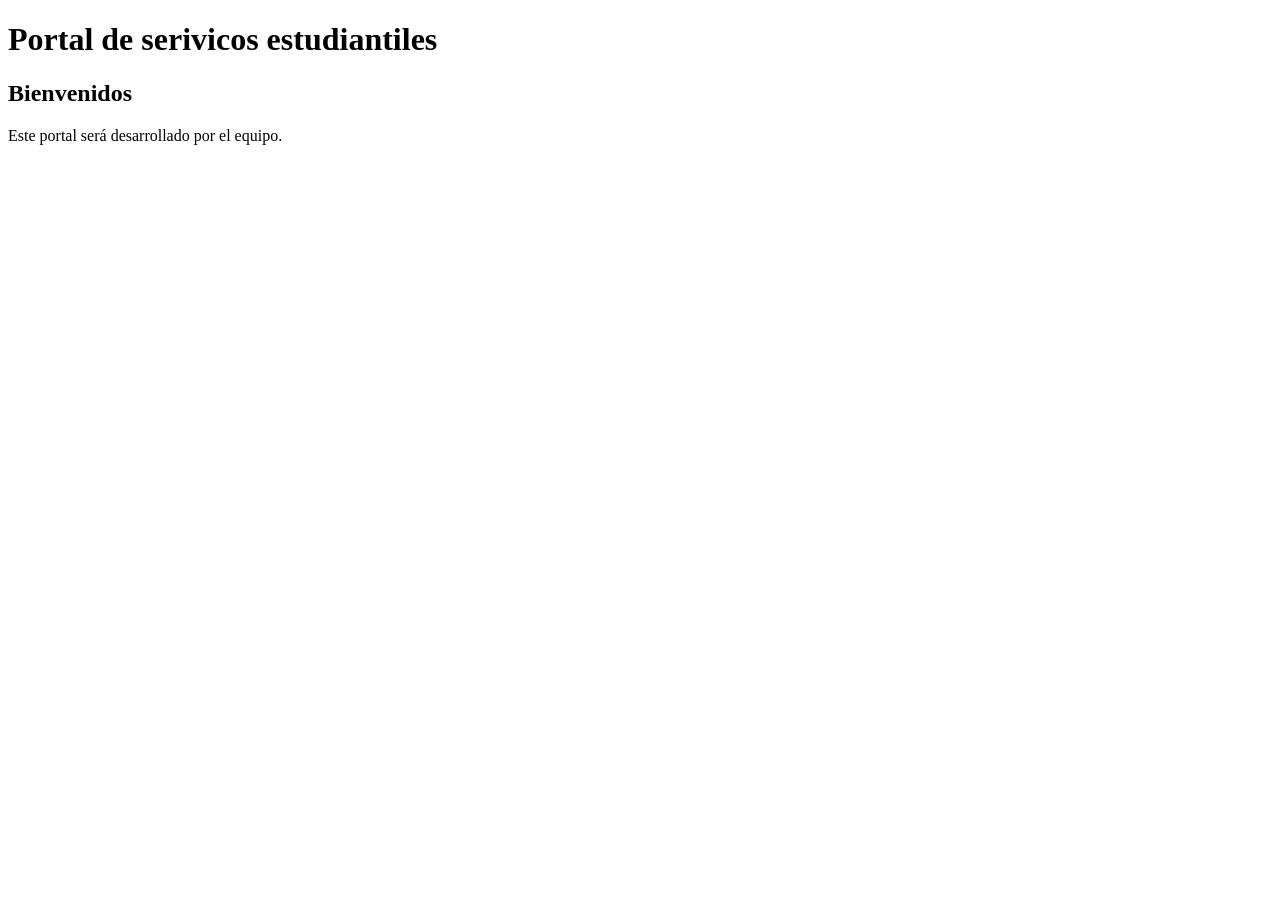
==== index.html @ c17c8a77 "First website upload" ====
<!DOCTYPE html>
<html lang="es">
<head>
    <meta charset="UTF-8">
    <meta name="viewport" content="width=device-width, initial-scale=1.0">
    <title>Servicios ITSE | Inicio</title>
    <link rel="stylesheet" href="">
</head>
<body>
    <header>
        <h1>Portal de serivicos estudiantiles</h1>
    </header>
    <main>
        <h2>Bienvenidos</h2>
        <p>Este portal será desarrollado por el equipo.</p>
        <!-- TODO: Completar contenido, navegación y secciones-->
    </main>
</body>
</html>
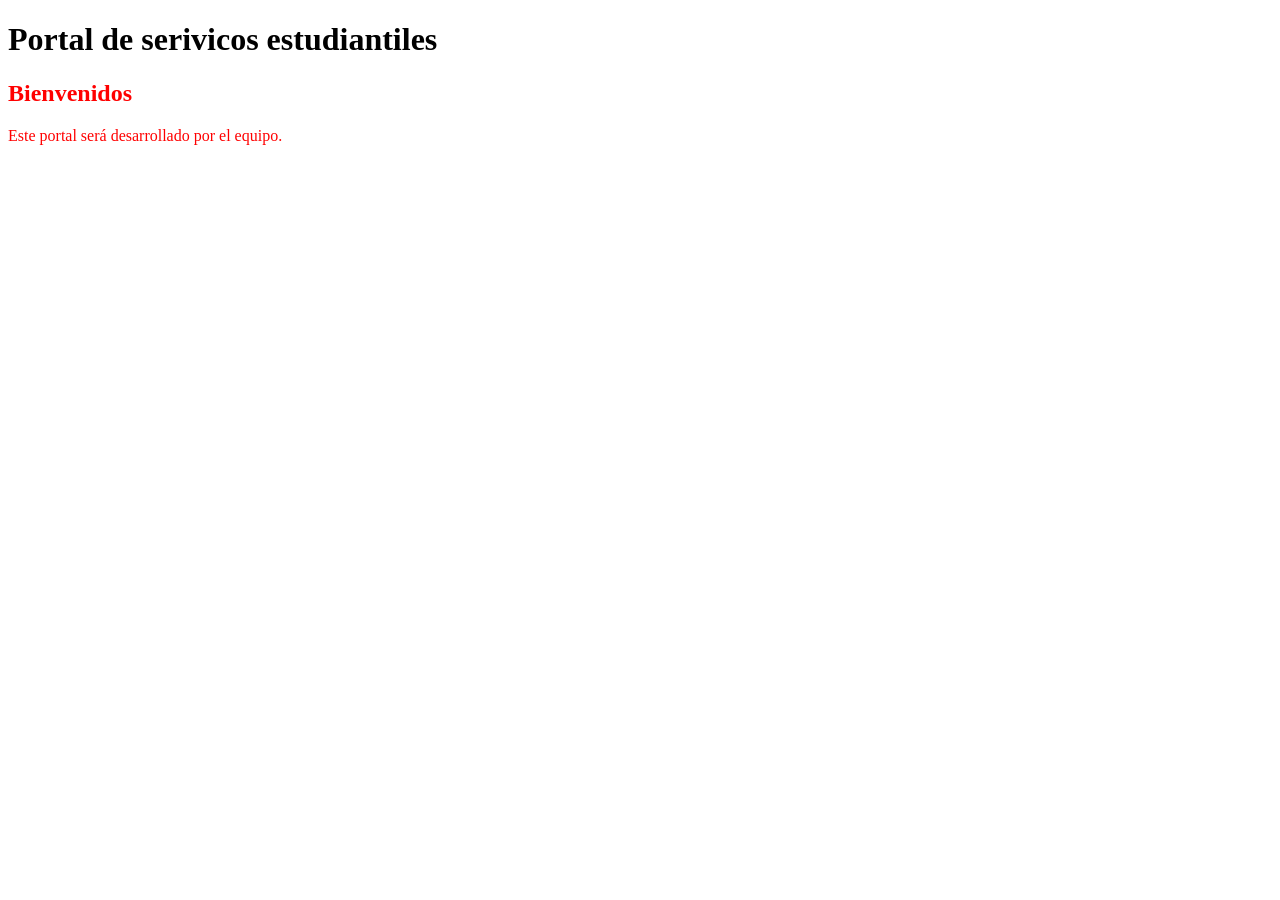
==== commit 5b0d8e0d: "Added CSS and JS files for future reference" ====
--- a/index.html
+++ b/index.html
@@ -4,7 +4,7 @@
     <meta charset="UTF-8">
     <meta name="viewport" content="width=device-width, initial-scale=1.0">
     <title>Servicios ITSE | Inicio</title>
-    <link rel="stylesheet" href="">
+    <link rel="stylesheet" href="styles.css">
 </head>
 <body>
     <header>
--- a/styles.css
+++ b/styles.css
@@ -0,0 +1,3 @@
+main{
+    color: red;
+}
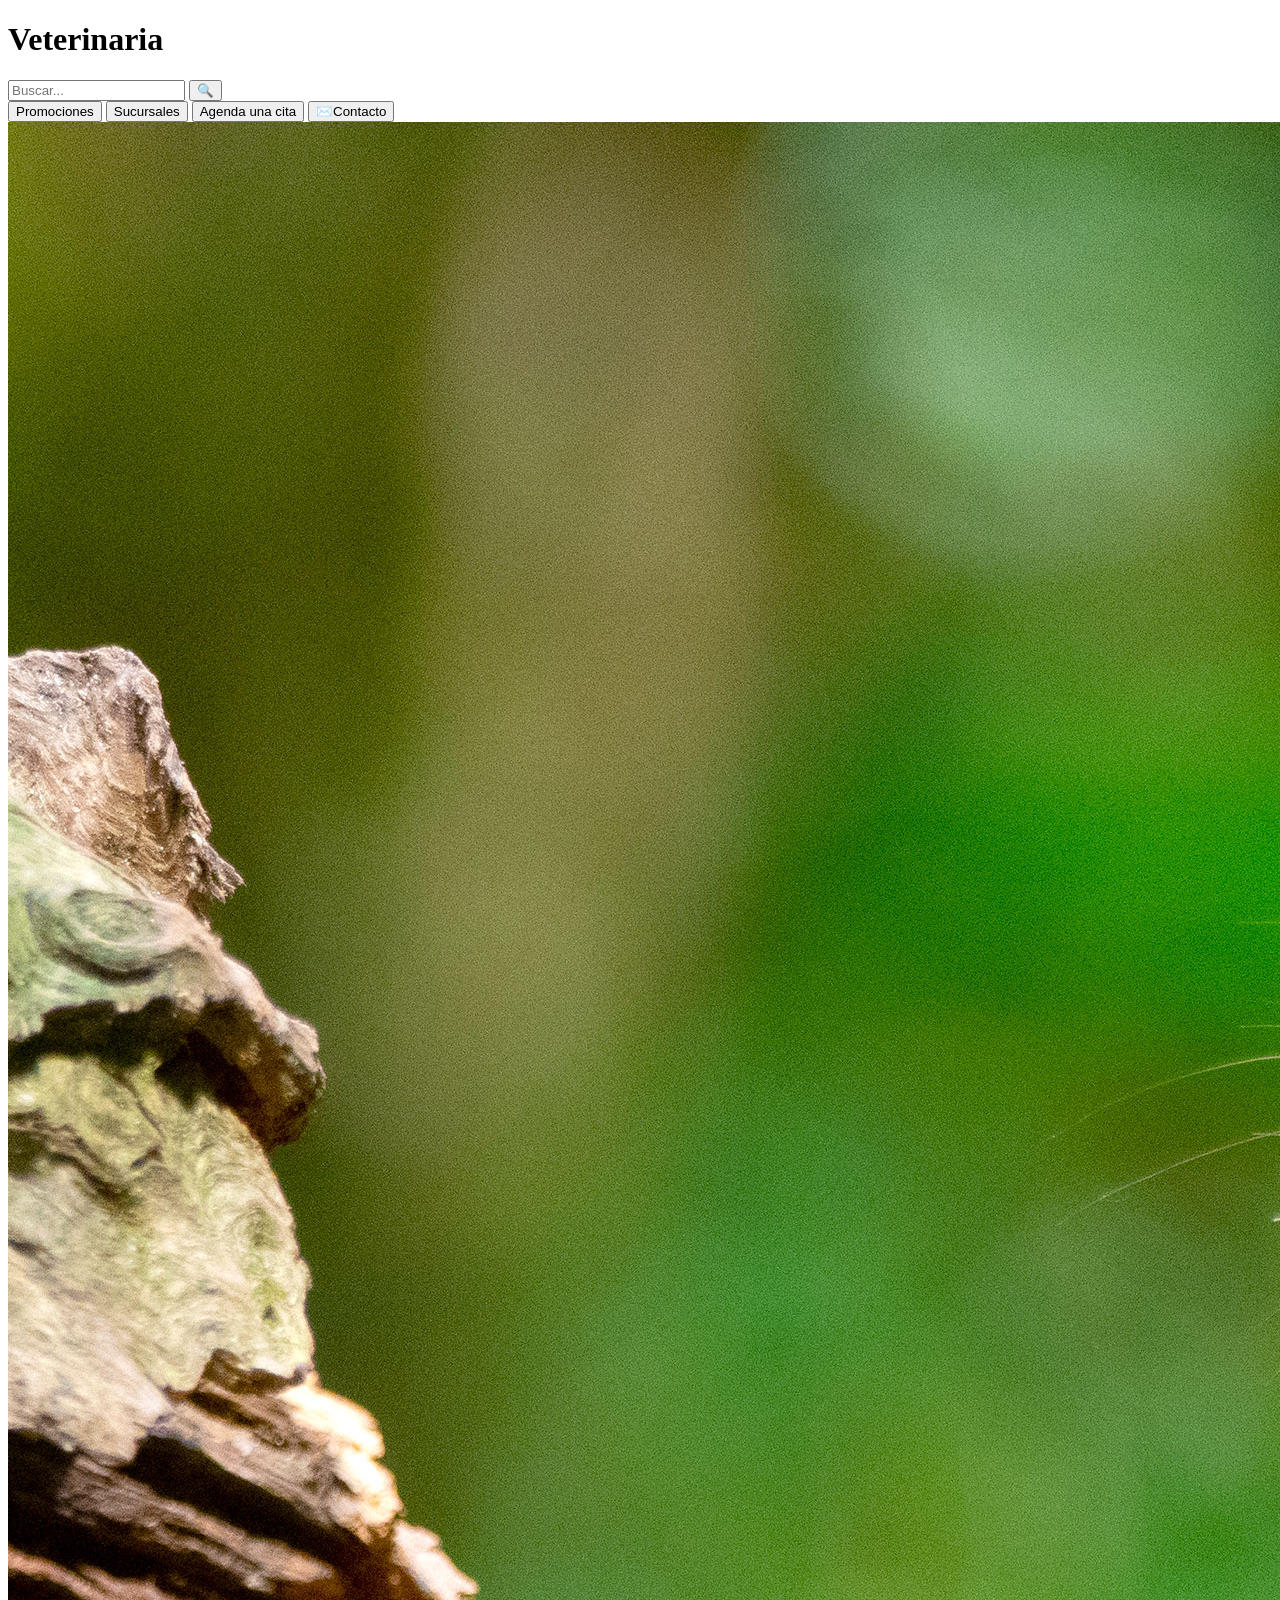
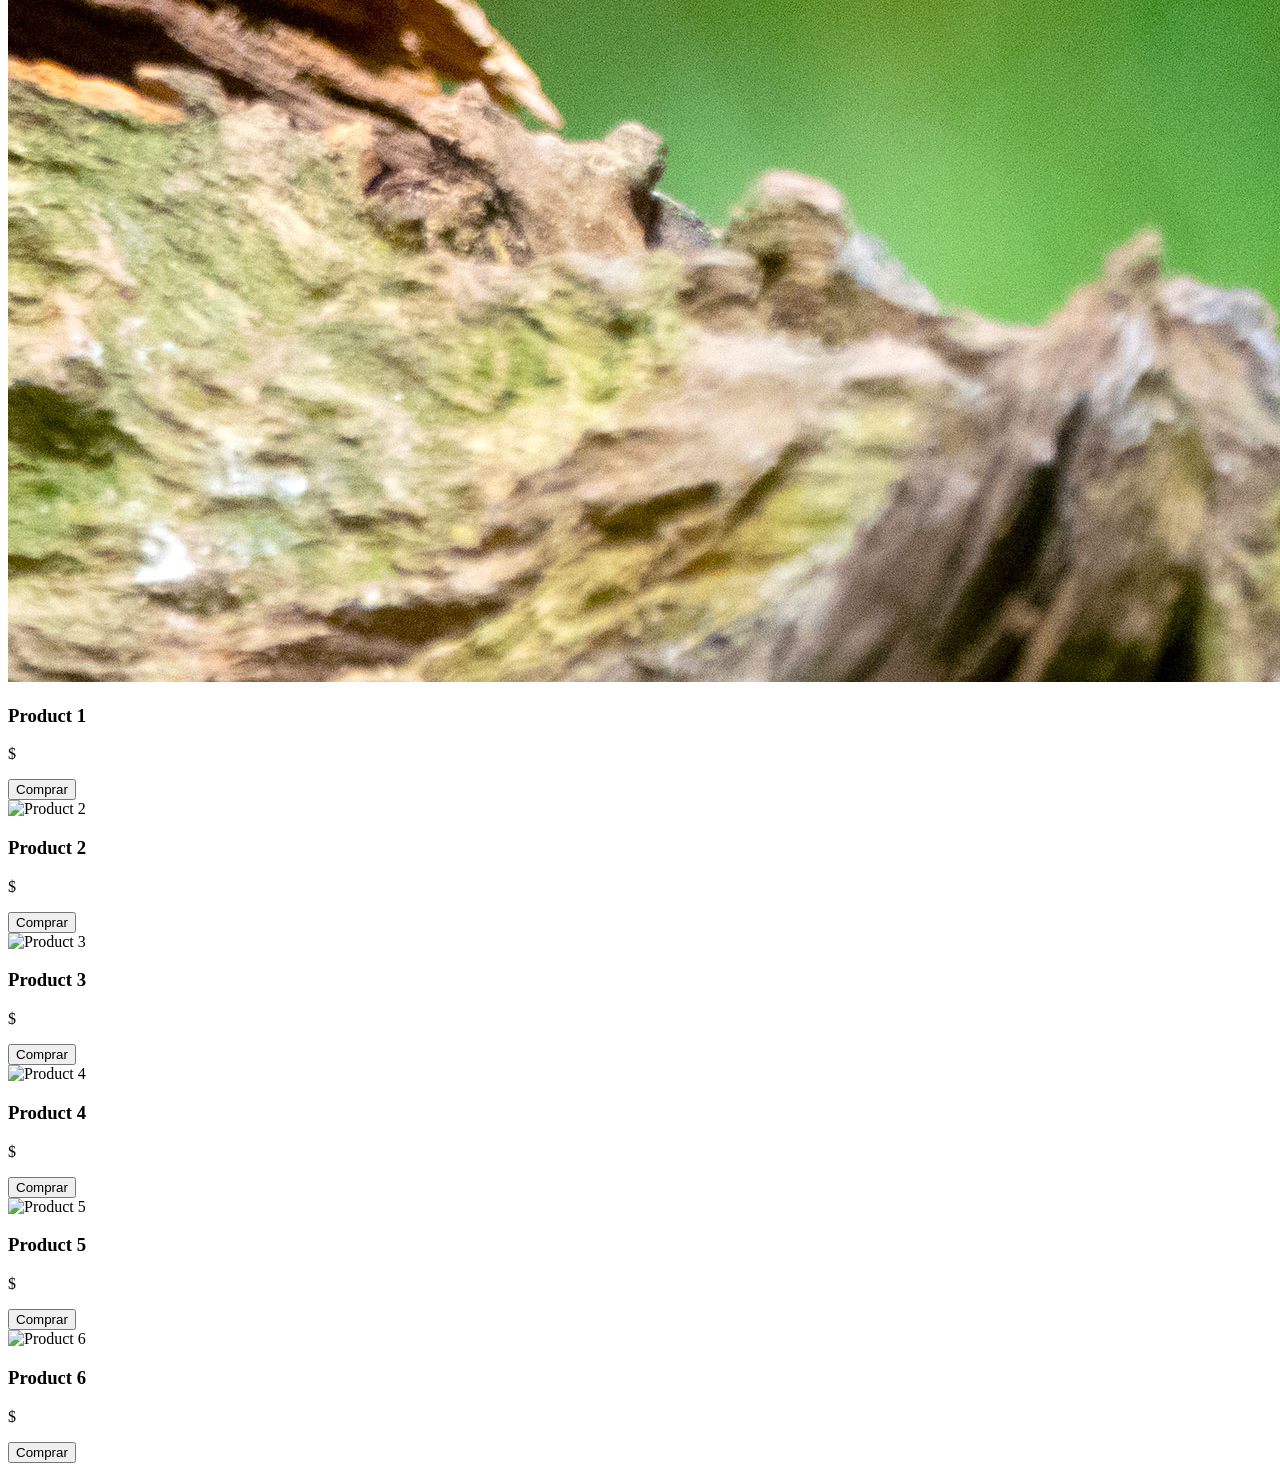
==== commit 23ede224: "Product containers and contact page" ====
--- a/index.html
+++ b/index.html
@@ -8,12 +8,29 @@
 </head>
 <body>
     <header>
-        <h1>Portal de serivicos estudiantiles</h1>
+        <h1>Veterinaria</h1>
+
+        <div class="searchBar">
+            <input type="search" id="searchBar" placeholder="Buscar..." aria-label="Buscar">
+            <button id="searchButton" aria-label="Iniciar búsqueda">🔍</button>
+        </div>
+
+        <div class="buttons">
+            <button id="promotions">Promociones</button>
+            <button id="locations">Sucursales</button>
+            <button id="appt">Agenda una cita</button>
+            <button id="contact">✉️Contacto</button>
+        </div>
+        
     </header>
     <main>
-        <h2>Bienvenidos</h2>
-        <p>Este portal será desarrollado por el equipo.</p>
-        <!-- TODO: Completar contenido, navegación y secciones-->
+        
+        <section class="products" id="products">
+        <!-- This is a containter, add products in JS -->
+        </section>
+
     </main>
 </body>
-</html>+</html>
+
+<script src="script.js"></script>
--- a/styles.css
+++ b/styles.css
@@ -1,3 +1,2 @@
-main{
-    color: red;
-}+/*This is a comment*/
+
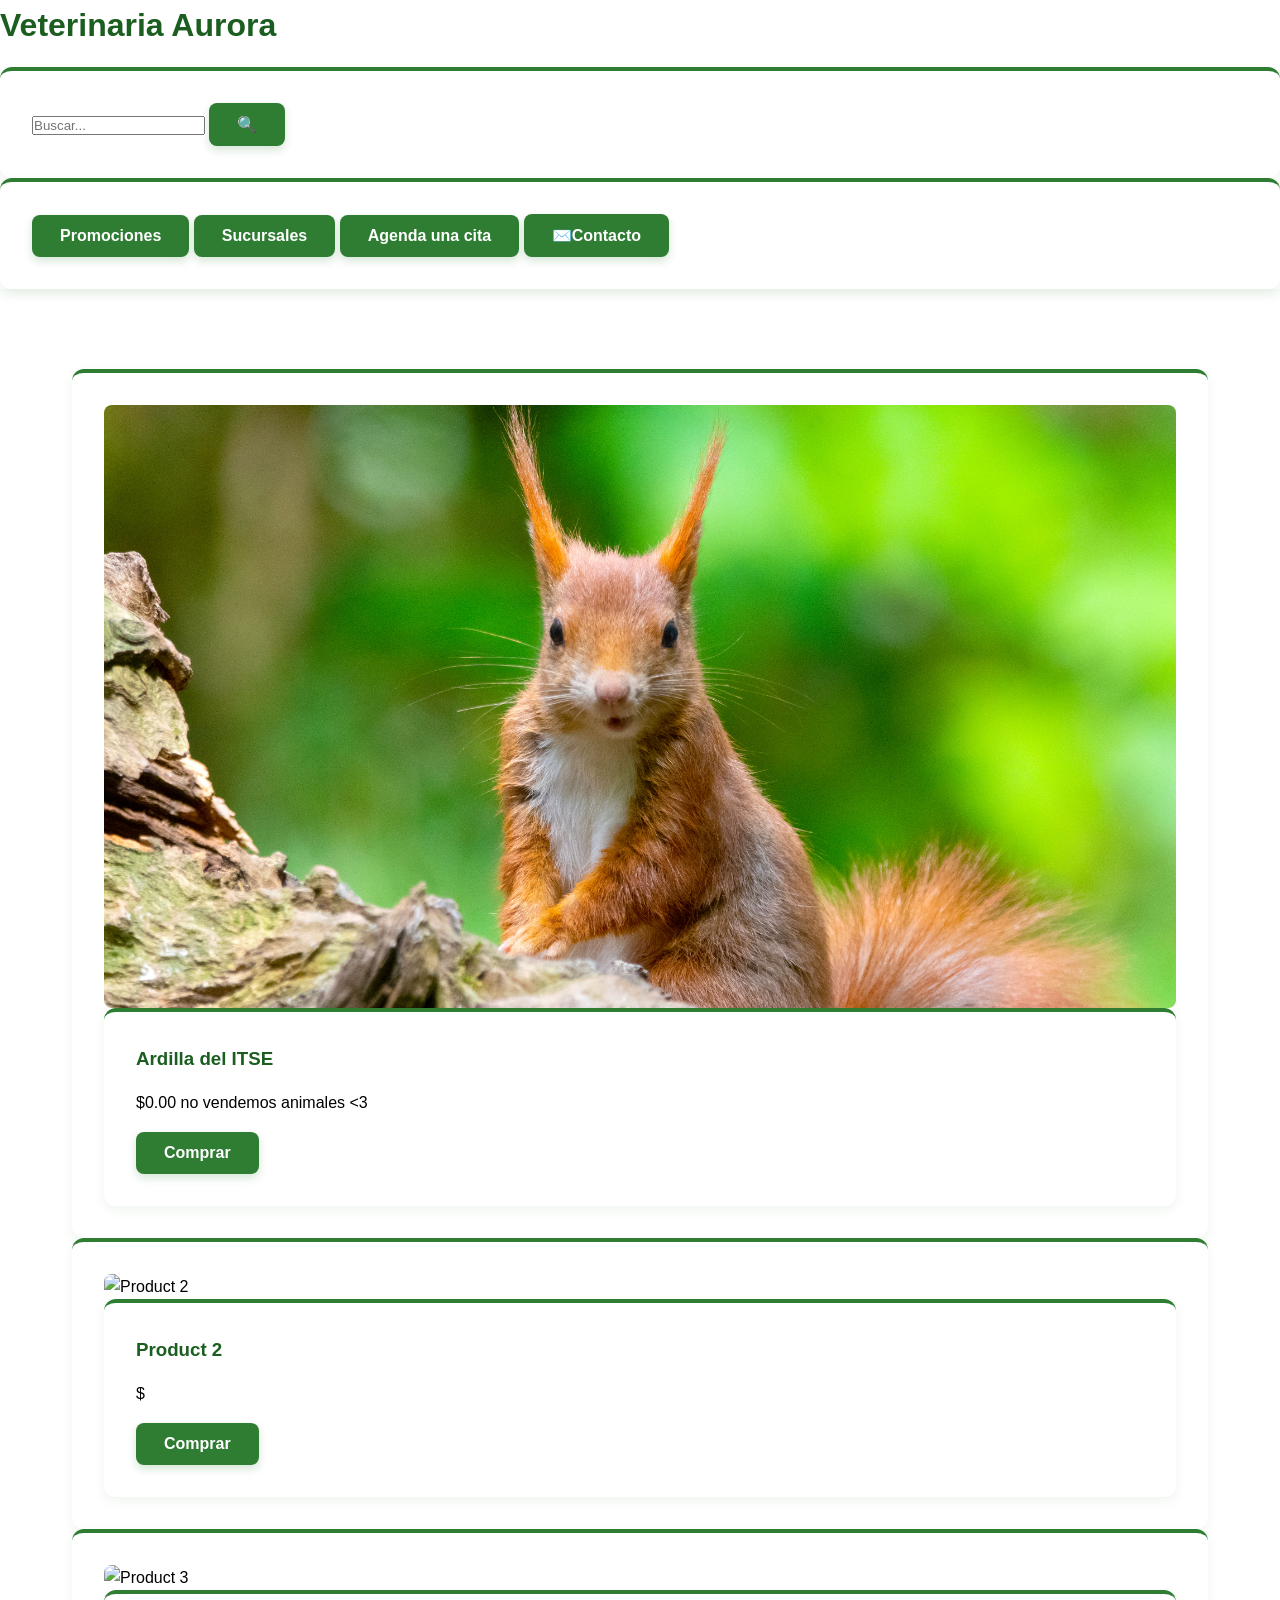
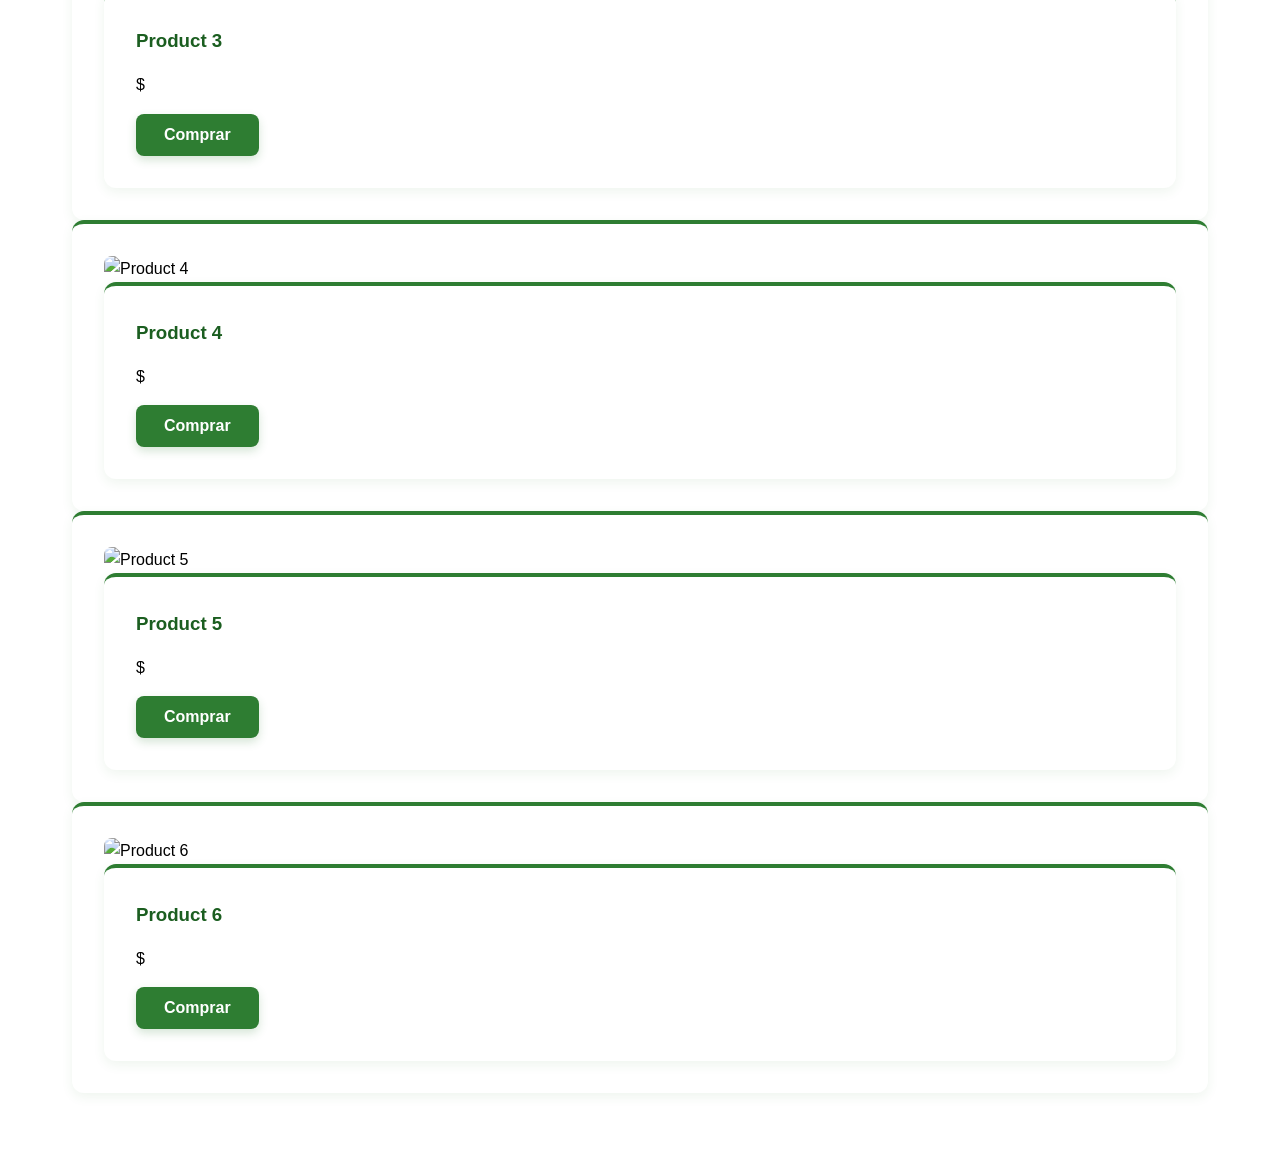
==== commit 82a24cfb: "Color, hover , Quary movil y un poco de diseño" ====
--- a/index.html
+++ b/index.html
@@ -8,7 +8,7 @@
 </head>
 <body>
     <header>
-        <h1>Veterinaria</h1>
+        <h1>Veterinaria Aurora</h1>
 
         <div class="searchBar">
             <input type="search" id="searchBar" placeholder="Buscar..." aria-label="Buscar">
@@ -34,3 +34,5 @@
 </html>
 
 <script src="script.js"></script>
+
+
--- a/styles.css
+++ b/styles.css
@@ -1,2 +1,157 @@
-/*This is a comment*/
+/*variables de colores para la pagina web*/
+:root {
+    --color-primary: #2e7d32;  /*verde principal fondo*/
+    --color-secundary: #4caf50; /*verde claro*/
+    --color-accent: #81c784;    /*verde suave*/
+    --color-dark: #1b5e20;      /*verde oscuro*/
+    --color-text: #333333;     /*gris oscuro para lectura commoda*/
+    --color-background: #f4f9f4; /*color para el fondo de la pagina*/
+    --color-white: #ffffff; /*color para algunos textos y elementos*/
+    --shadow-soft: 0 4px 12px rgba(46, 125, 50, 0.08); /*sombra para elementos*/
+    --transition: all 0.3s ease; /*transicion para elementos*/
+}
 
+*{
+    margin: 0;
+    padding: 0;
+    box-sizing: border-box;
+
+}
+body {
+    font-family: 'Segoe UI', Tahoma, Geneva, Verdana, sans-serif;
+    background-color: var ( --color-background);
+    color: var (--color-text);
+    line-height: 1.6; 
+}
+
+/*Para la navegación*/
+
+header{
+    background-color: var(--color-white);
+    box-shadow: var(--shadow-soft);
+    position: sticky;
+    top: 0;
+    z-index: 1000;
+}
+
+header nav ul {
+    display: flex;
+    justify-content: flex-end;
+    align-items: center;
+    list-style: none;
+    max-width: 1200px;
+    margin: 0 auto;
+    padding: 1.2rem 2rem;
+}
+
+header nav ul li {
+    margin-left: 25px;
+}
+
+header nav ul li a {
+    text-decoration: none;
+    color: var(--color-dark);
+    font-weight: 600;
+    font-size: 1rem;
+    transition: var(--transition);
+}
+
+header nav ul li a:hover {
+    color: var(--color-primary);
+}
+
+/*Espaciados y secciones generales*/
+
+main { 
+    max-width: 1200px;
+    margin: 0 auto;
+    padding: 2rem;
+}
+
+section {
+    padding: 3rem 0;
+}
+
+h1, h2, h3 {
+    color: var(--color-dark);
+    margin-bottom: 1rem;
+}
+
+p {
+    margin-bottom: 1rem;
+}
+
+/*Tarjetas/ bloques de contenido*/
+.cards-container, .servicios, .grid {
+    display: grid;
+    grid-template-columns: repeat(auto-fit, minmax(280px, 1fr));
+    gap: 2rem;
+    margin-top: 2rem;
+}
+
+div, article, .card {
+    background-color: var(--color-white);
+    border-radius: 12px;
+    padding: 2rem;
+    box-shadow: var(--shadow-soft);
+    transition: var(--transition);
+    border-top: 4px solid var(--color-primary);
+}
+
+/*efecto hover (lo que hace que se alcen)*/
+div:hover, article:hover, .card:hover {
+    transform: translateY(-5px);
+    box-shadow: 0 8px 20px rgba(46, 125, 50, 0.15);
+}
+
+/*Botones y estados hover*/
+
+button, .btn, a.button {
+    display: inline-block;
+    background-color: var(--color-primary);
+    color: var(--color-white);
+    padding: 12px 28px;
+    border: none;
+    border-radius: 8px;
+    font-size: 1rem;
+    font-weight: 600;
+    text-decoration: none;
+    cursor: pointer;
+    transition: var(--transition);
+    box-shadow: 0 4px 10px rgba(46, 125, 50, 0.2);
+}
+
+button:hover, .btn:hover, a.button:hover {
+    background-color: var(--color-secundary);
+    box-shadow: 0 6px 15px rgba(46, 125, 50, 0.3);
+    transform: translateY(-2px);
+}
+
+/*Query para dispositivos móviles*/
+@media (max-width: 768px) {
+    header nav ul {
+        flex-direction: column;
+        align-items: center;
+        padding: 1rem
+    }
+
+    header nav ul li {
+        margin: 10px 0;
+    }
+
+    main {
+        padding: 1rem;
+    }
+
+    .cards-container, .servicios, .grid {
+        grid-template-columns: 1fr; /*Esto lo coloca como una sola columna en celulares*/
+    }
+}
+
+/*Para hacer a la ardilla pequeña y que no se vea tan grande en la pagina*/
+img {
+    max-width: 100%; /*Esto es para que la imagen no sea más grande que el contenido*/
+    height: auto;
+    display: block;  /*evita espacios feos debajo de la imagen*/
+    border-radius: 8px;  /*le da esquinas redondeadas a la imagen, super lindo*/
+}
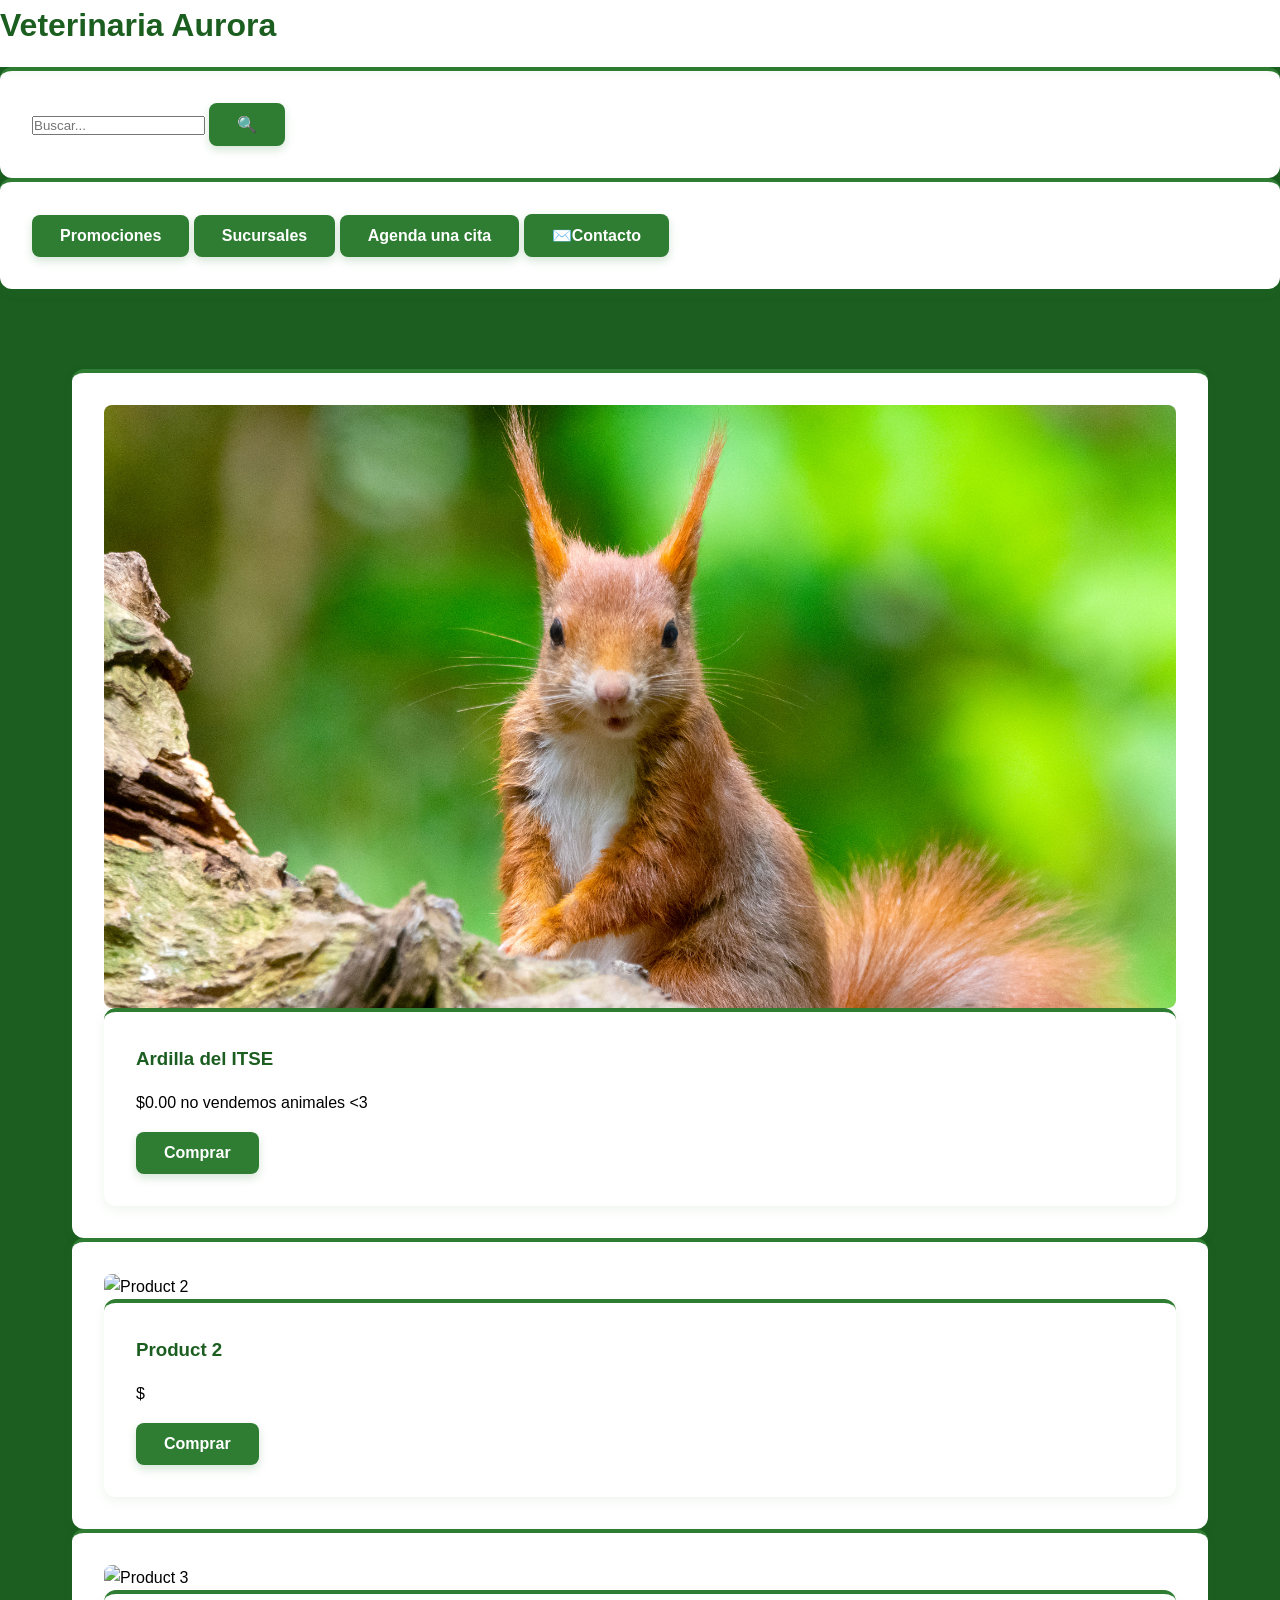
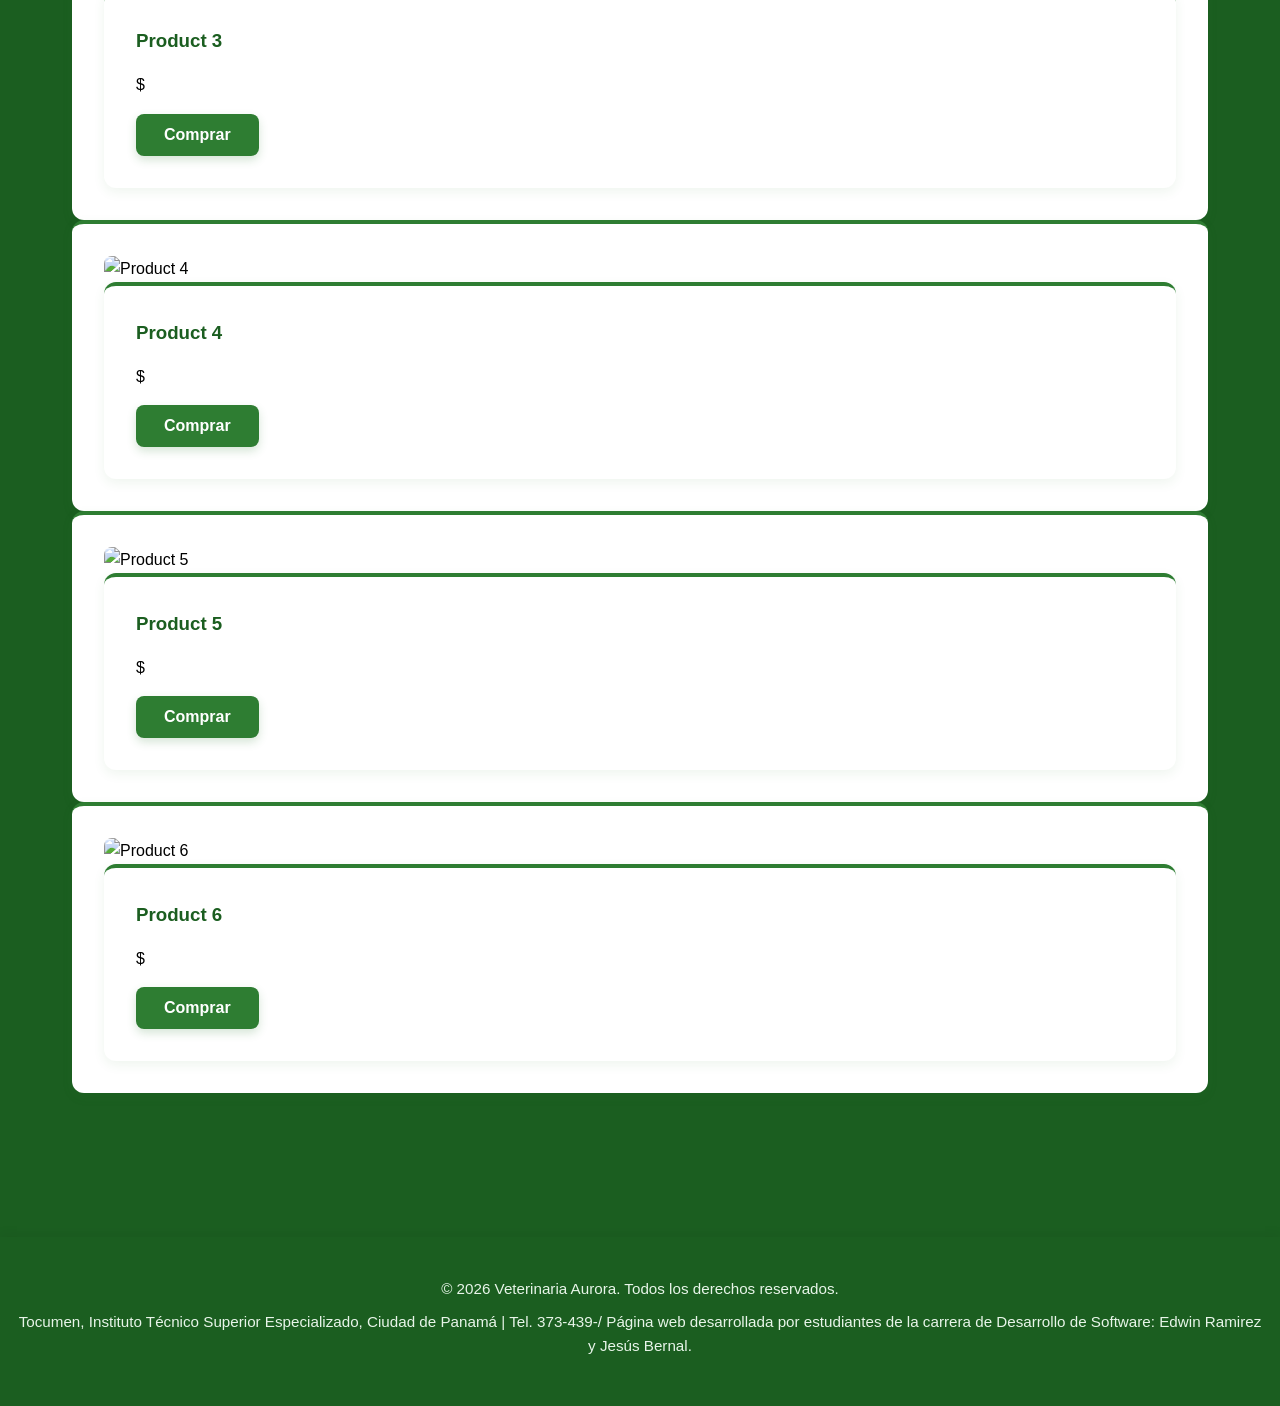
==== commit 03c2c9c0: "Colores al contact, arreglo del header y footer" ====
--- a/index.html
+++ b/index.html
@@ -5,10 +5,11 @@
     <meta name="viewport" content="width=device-width, initial-scale=1.0">
     <title>Servicios ITSE | Inicio</title>
     <link rel="stylesheet" href="styles.css">
-</head>
-<body>
-    <header>
-        <h1>Veterinaria Aurora</h1>
+
+<header class="site-header">
+  <h1 class="logo-texto">Veterinaria Aurora</h1>
+</header>
+
 
         <div class="searchBar">
             <input type="search" id="searchBar" placeholder="Buscar..." aria-label="Buscar">
@@ -35,4 +36,10 @@
 
 <script src="script.js"></script>
 
+<footer>
+  <p>&copy; 2026 Veterinaria Aurora. Todos los derechos reservados.</p>
+  <p>Tocumen, Instituto Técnico Superior Especializado, Ciudad de Panamá | Tel. 373-439-/ 
+                Página web desarrollada por estudiantes de la carrera de Desarrollo de Software:
+    Edwin Ramirez y Jesús Bernal.</p>
+</footer>
 
--- a/styles.css
+++ b/styles.css
@@ -24,6 +24,18 @@
     line-height: 1.6; 
 }
 
+header {
+  width: 100%;
+  text-align: center;
+}
+
+.header-img {
+  width: 100%;
+  max-height: 200px;
+  object-fit: cover;
+}
+
+
 /*Para la navegación*/
 
 header{
@@ -34,8 +46,17 @@
     z-index: 1000;
 }
 
+header, .header-container {
+  display: flex;
+  justify-content: space-between;
+  align-items: center;
+  flex-wrap: wrap;
+}
+
 header nav ul {
     display: flex;
+    flex-direction:row;
+    gap: 15px;
     justify-content: flex-end;
     align-items: center;
     list-style: none;
@@ -154,4 +175,108 @@
     height: auto;
     display: block;  /*evita espacios feos debajo de la imagen*/
     border-radius: 8px;  /*le da esquinas redondeadas a la imagen, super lindo*/
+}
+
+/*Esto es para decorar el contacto y que se vea mas bonito*/
+
+/* Contenedor principal de la sección de contacto */
+form, .contacto, section:has(form) {
+  background-color:white;
+  padding: 2.5rem;
+  border-radius: 12px;
+  box-shadow: 0 4px 15px rgba(46, 125, 50, 0.08);
+  max-width: 800px;
+  margin: 2rem auto;
+}
+
+/* Títulos principales y subtítulos */
+form h1, form h2, form h3, 
+.contacto h1, .contacto h2, .contacto h3 {
+  color: #1b5e20;
+  margin-bottom: 0.8rem;
+}
+
+/* Etiquetas de texto del formulario */
+form label, 
+.contacto label {
+  font-weight: 600;
+  color: #2e7d32;
+  display: inline-block;
+  margin-bottom: 0.4rem;
+}
+
+/* Campos de texto, correo y selectores */
+form input[type="text"],
+form input[type="email"],
+form select,
+form textarea,
+.contacto input,
+.contacto select,
+.contacto textarea {
+  width: 100%;
+  padding: 10px 14px;
+  margin-bottom: 1rem;
+  border: 2px solid #c8e6c9;
+  border-radius: 8px;
+  font-family: inherit;
+  font-size: 0.95rem;
+  background-color: #fafafa;
+  color: #333333;
+  transition: all 0.3s ease;
+}
+
+/* Efecto cuando haces clic en un campo */
+form input:focus,
+form select:focus,
+form textarea:focus,
+.contacto input:focus,
+.contacto select:focus,
+.contacto textarea:focus {
+  outline: none;
+  border-color: #2e7d32;
+  background-color: #ffffff;
+  box-shadow: 0 0 0 3px rgba(46, 125, 50, 0.15);
+}
+
+/* Botón de enviar */
+form button,
+form input[type="submit"],
+.contacto button {
+  background-color: #2e7d32;
+  color: #ffffff;
+  padding: 12px 24px;
+  border: none;
+  border-radius: 8px;
+  font-weight: 600;
+  font-size: 1rem;
+  cursor: pointer;
+  transition: all 0.3s ease;
+  box-shadow: 0 4px 10px rgba(46, 125, 50, 0.2);
+}
+
+/* Efecto hover del botón */
+form button:hover,
+form input[type="submit"]:hover,
+.contacto button:hover {
+  background-color: #4caf50;
+  transform: translateY(-2px);
+  box-shadow: 0 6px 15px rgba(46, 125, 50, 0.3);
+}
+
+body{background-color:#1b5e20}
+
+/* Estilo del Footer */
+footer {
+  background-color: #1b5e20; /* Verde oscuro elegante */
+  color: #ffffff;            /* Texto blanco */
+  text-align: center;
+  padding: 2.5rem 1rem;
+  margin-top: 4rem;
+  box-shadow: 0 -4px 10px rgba(0, 0, 0, 0.05);
+}
+
+footer p {
+  margin-bottom: 0.5rem;
+  font-size: 0.95rem;
+  color: #e8f5e9;            /* Verde muy claro para lectura suave */
 }
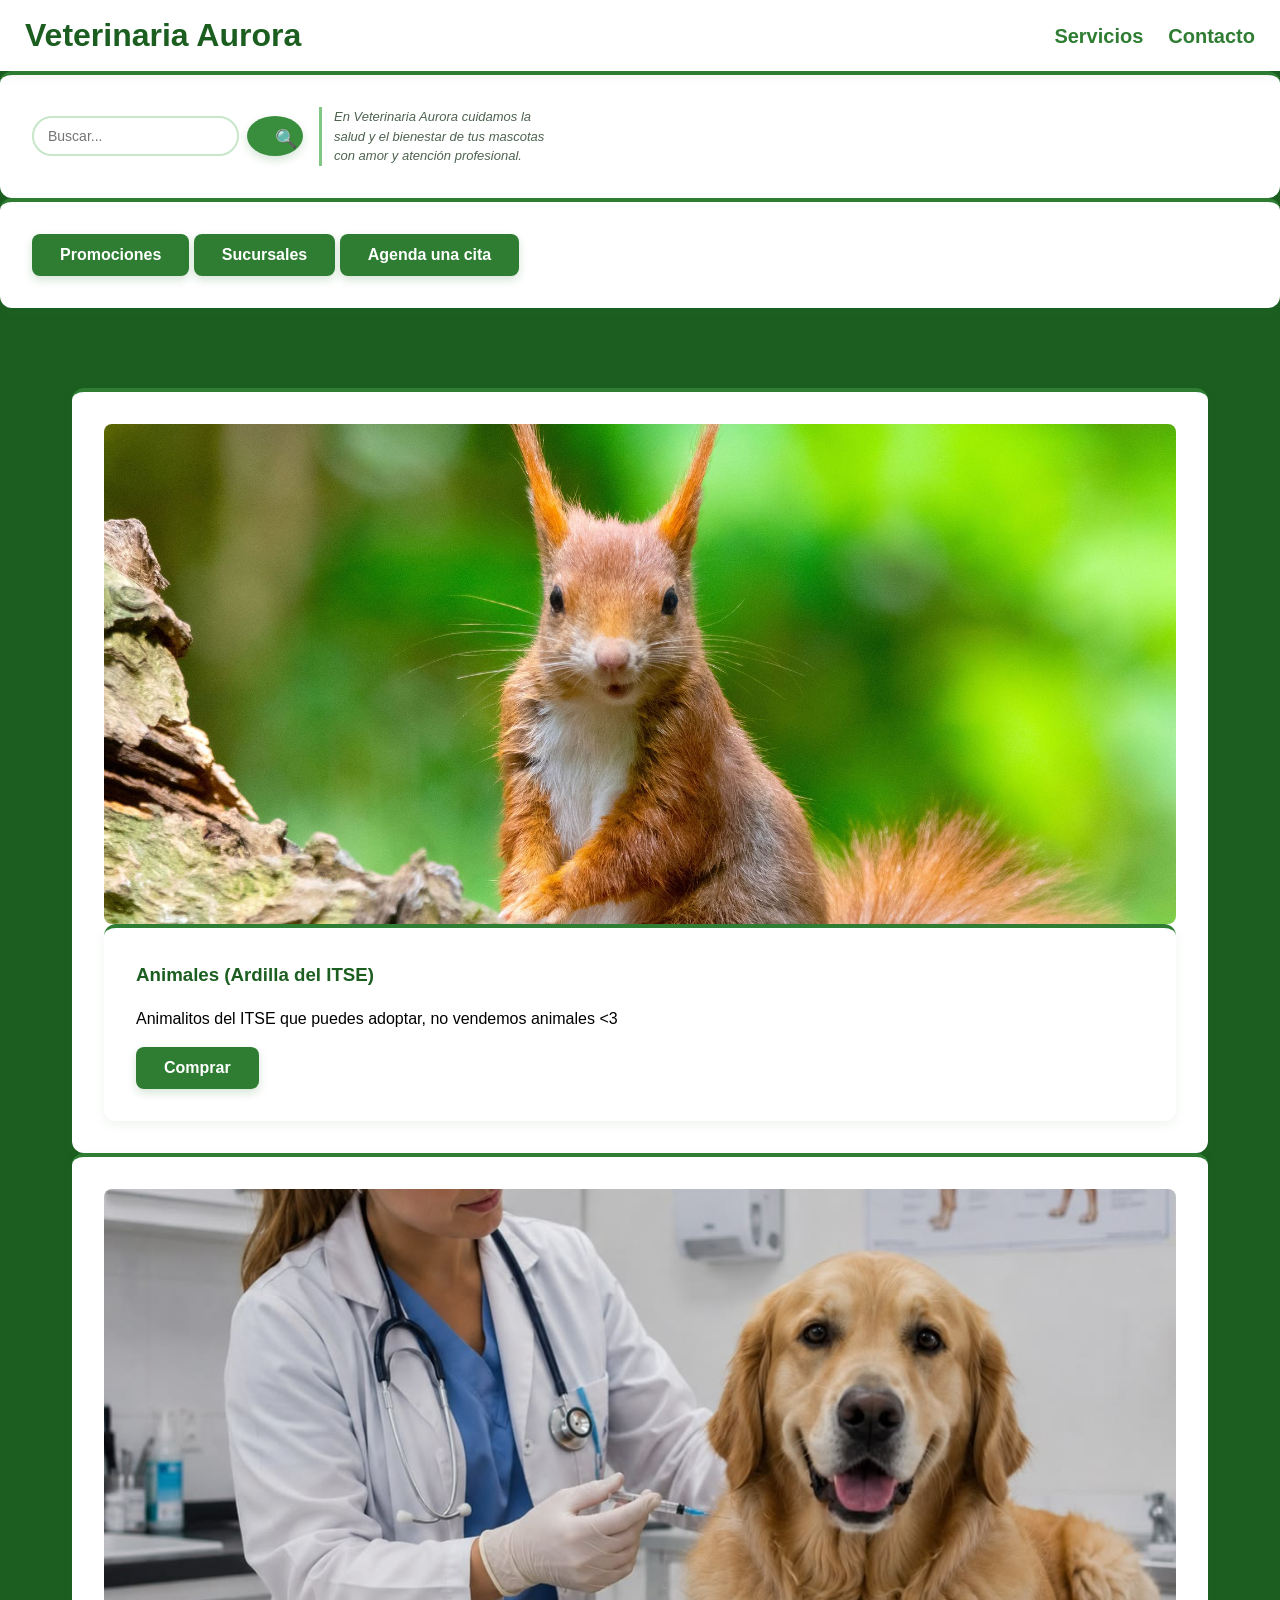
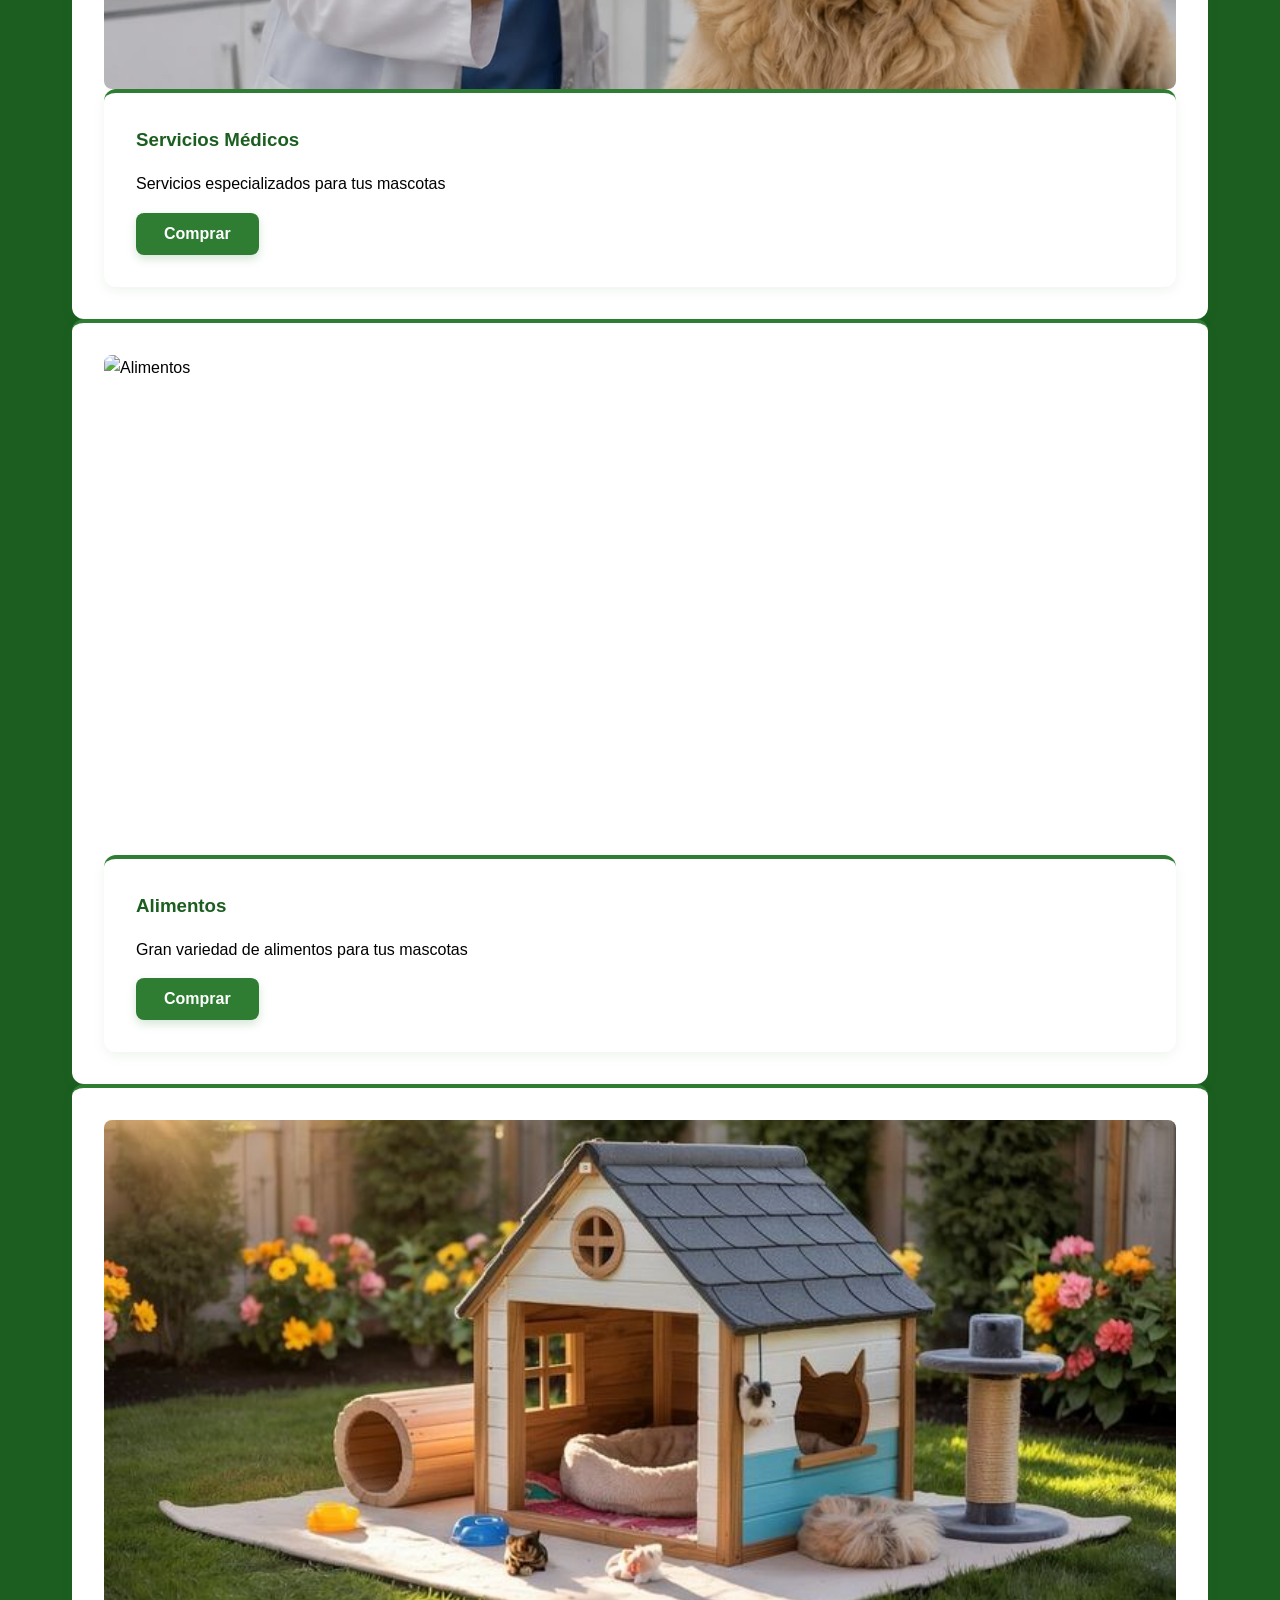
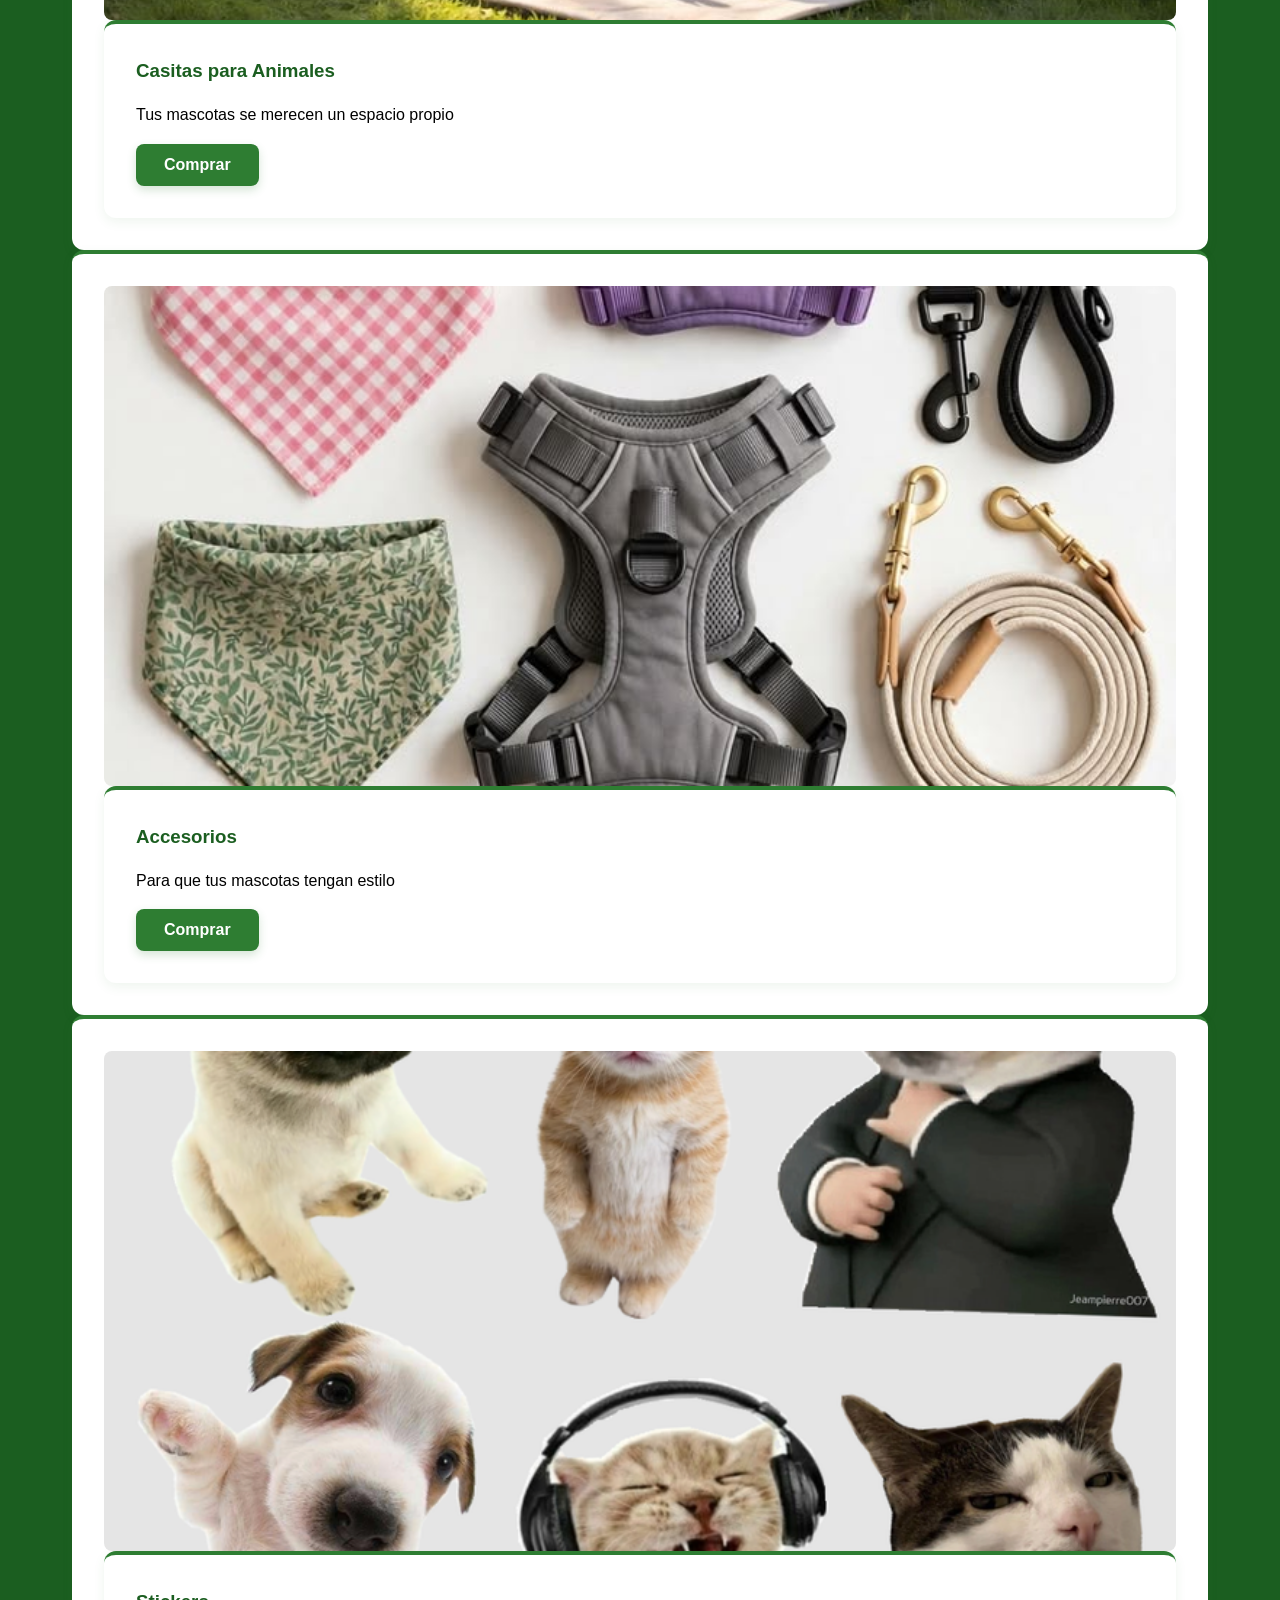
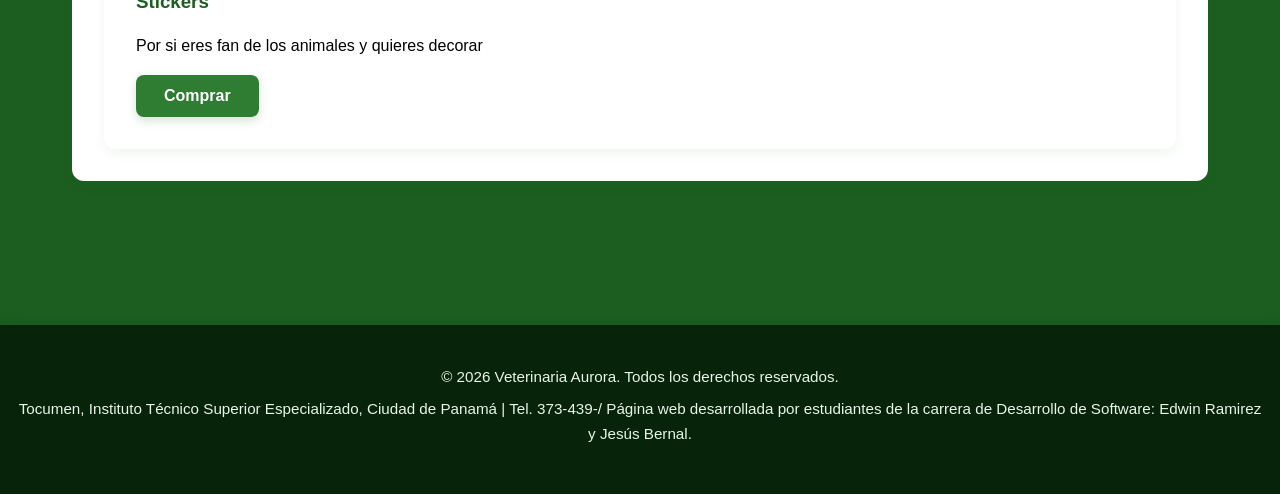
==== commit 7da37c81: "THE FINAL" ====
--- a/index.html
+++ b/index.html
@@ -6,21 +6,28 @@
     <title>Servicios ITSE | Inicio</title>
     <link rel="stylesheet" href="styles.css">
 
-<header class="site-header">
-  <h1 class="logo-texto">Veterinaria Aurora</h1>
+<header class="encabezado">
+    <h1>Veterinaria Aurora</h1>
+
+    <nav class="enlaces-header">
+        <a href="servicios.html">Servicios</a>
+        <a href="contact.html">Contacto</a>
+    </nav>
 </header>
 
 
         <div class="searchBar">
             <input type="search" id="searchBar" placeholder="Buscar..." aria-label="Buscar">
             <button id="searchButton" aria-label="Iniciar búsqueda">🔍</button>
+             <p class="texto-sitio">
+        En Veterinaria Aurora cuidamos la salud y el bienestar de tus mascotas con amor y atención profesional.
+    </p>
         </div>
 
         <div class="buttons">
             <button id="promotions">Promociones</button>
             <button id="locations">Sucursales</button>
             <button id="appt">Agenda una cita</button>
-            <button id="contact">✉️Contacto</button>
         </div>
         
     </header>
--- a/styles.css
+++ b/styles.css
@@ -22,6 +22,48 @@
     background-color: var ( --color-background);
     color: var (--color-text);
     line-height: 1.6; 
+}
+
+.encabezado {
+    display: flex;
+    align-items: center;
+    justify-content: space-between;
+    padding: 10px 25px;
+}
+
+.enlaces-header {
+    display: flex;
+    align-items: center;
+    gap: 25px;
+}
+
+.enlaces-header a {
+    color: #2e7d32;
+    text-decoration: none;
+    font-size: 20px;
+    font-weight: bold;
+}
+
+.enlaces-header a:hover {
+    color: #1b5e20;
+    text-decoration: underline;
+}
+
+.encabezado h1 {
+    margin: 0;
+    color: #1b5e20;
+}
+
+.enlace-servicios {
+    color: #2e7d32;
+    text-decoration: none;
+    font-size: 20px;
+    font-weight: bold;
+}
+
+.enlace-servicios:hover {
+    color: #1b5e20;
+    text-decoration: underline;
 }
 
 header {
@@ -267,7 +309,7 @@
 
 /* Estilo del Footer */
 footer {
-  background-color: #1b5e20; /* Verde oscuro elegante */
+  background-color: #072309; /* Verde oscuro elegante */
   color: #ffffff;            /* Texto blanco */
   text-align: center;
   padding: 2.5rem 1rem;
@@ -279,4 +321,185 @@
   margin-bottom: 0.5rem;
   font-size: 0.95rem;
   color: #e8f5e9;            /* Verde muy claro para lectura suave */
+}
+
+/*Tamaño y forma de imagenes*/
+img {
+  width: 2000px;       /* Ancho fijo deseado */
+  height: 500px;      /* Alto fijo deseado */
+  object-fit: cover;  /* Recorta la imagen para que llene el espacio sin deformarla */
+}
+
+/*Estilo para servicios*/
+/* ===== PÁGINA DE SERVICIOS ===== */
+
+.pagina-servicios {
+    width: 85%;
+    max-width: 1100px;
+    margin: 40px auto;
+}
+
+/* Título verde */
+.titulo-servicios {
+    background-color: #1b5e20;
+    color: white;
+    text-align: center;
+    padding: 30px 20px;
+    border-radius: 15px;
+    margin-bottom: 30px;
+}
+
+.titulo-servicios h2 {
+    font-size: 32px;
+    margin: 0 0 10px;
+}
+
+.titulo-servicios p {
+    font-size: 18px;
+    margin: 0;
+}
+
+/* Distribución de las tarjetas */
+.lista-servicios {
+    display: grid;
+    grid-template-columns: repeat(2, minmax(0, 1fr));
+    gap: 25px;
+}
+
+/* Cada tarjeta */
+.tarjeta-servicio {
+    background-color: #f5faf5;
+    border: 1px solid #dcebdc;
+    border-radius: 15px;
+    padding: 25px;
+    text-align: center;
+    transition: transform 0.2s, box-shadow 0.2s;
+}
+
+.tarjeta-servicio:hover {
+    transform: translateY(-5px);
+    box-shadow: 0 8px 18px rgba(0, 0, 0, 0.12);
+}
+
+.icono-servicio {
+    font-size: 42px;
+}
+
+.tarjeta-servicio h3 {
+    color: #1b5e20;
+    font-size: 21px;
+}
+
+.tarjeta-servicio p {
+    color: #444;
+    line-height: 1.7;
+}
+
+/* Sección para agendar */
+.cita-servicios {
+    background-color: #e8f5e9;
+    border-radius: 15px;
+    text-align: center;
+    padding: 30px 20px;
+    margin-top: 30px;
+}
+
+.cita-servicios h2 {
+    color: #1b5e20;
+}
+
+.cita-servicios p {
+    color: #444;
+    line-height: 1.6;
+}
+
+.boton-cita {
+    display: inline-block;
+    background-color: #2e7d32;
+    color: white;
+    padding: 12px 24px;
+    border-radius: 8px;
+    text-decoration: none;
+    font-weight: bold;
+    margin-top: 10px;
+}
+
+.boton-cita:hover {
+    background-color: #1b5e20;
+}
+
+/* Pie de página */
+.pie-pagina {
+    background-color: #1b5e20;
+    color: white;
+    text-align: center;
+    padding: 20px;
+}
+
+/* Adaptación a teléfonos */
+@media (max-width: 650px) {
+    .pagina-servicios {
+        width: 92%;
+    }
+
+    .lista-servicios {
+        grid-template-columns: 1fr;
+    }
+
+    .titulo-servicios h2 {
+        font-size: 26px;
+    }
+}
+
+/* Barra de búsqueda */
+.searchBar {
+    display: flex;
+    align-items: center;
+    gap: 8px;
+    flex-wrap: wrap;
+}
+
+/* Campo para escribir */
+.searchBar input {
+    padding: 10px 14px;
+    border: 2px solid #c8e6c9;
+    border-radius: 25px;
+    outline: none;
+    font-size: 14px;
+    transition: 0.3s;
+}
+
+.searchBar input:focus {
+    border-color: #388e3c;
+    box-shadow: 0 0 6px rgba(56, 142, 60, 0.2);
+}
+
+/* Botón de la lupa */
+#searchButton {
+    background-color: #388e3c;
+    color: white;
+    border: none;
+    border-radius: 50%;
+    width: 40px;
+    height: 40px;
+    font-size: 18px;
+    cursor: pointer;
+    transition: 0.3s;
+}
+
+#searchButton:hover {
+    background-color: #1b5e20;
+    transform: scale(1.08);
+}
+
+/* Texto descriptivo */
+.texto-sitio {
+    max-width: 240px;
+    margin: 0 0 0 8px;
+    padding-left: 12px;
+    border-left: 3px solid #81c784;
+    color: #4e6250;
+    font-size: 13px;
+    line-height: 1.5;
+    font-style: italic;
 }
